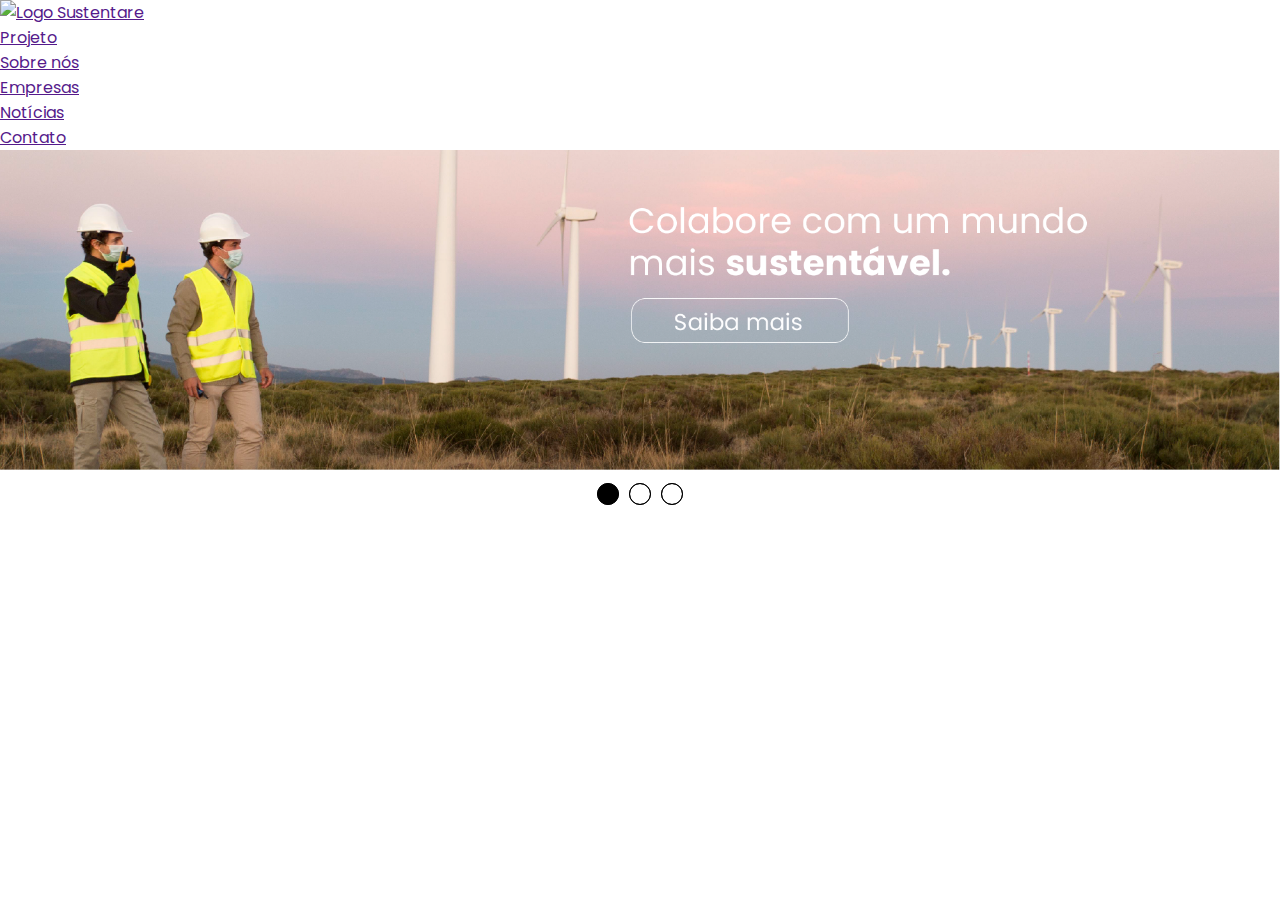
==== index.html @ aa6448de "Implementação de imagens desktop e mobile para banner slider" ====
<!DOCTYPE html>
<html lang="pt-br">

<head>
    <meta charset="UTF-8">
    <meta name="viewport" content="width=device-width, initial-scale=1.0">
    <title>Sustentare</title>
    <link rel="shortcut icon" href="imgs/fav-icon.svg" type="image/x-icon">

    <!-- CHAMADA CSS -->
    <link rel="stylesheet" href="css/style.css">
    <link rel="stylesheet" href="css/base.css">
    <link rel="stylesheet" href="css/slide.css">
    <!-- CHAMADA CSS -->

    <!-- CHAMADA GOOGLE FONTS -->
    <link rel="preconnect" href="https://fonts.googleapis.com">
    <link rel="preconnect" href="https://fonts.gstatic.com" crossorigin>
    <link
        href="https://fonts.googleapis.com/css2?family=Poppins:ital,wght@0,100;0,200;0,300;0,400;0,500;0,600;0,700;0,800;0,900;1,100;1,200;1,300;1,400;1,500;1,600;1,700;1,800;1,900&display=swap"
        rel="stylesheet">
    <!-- CHAMADA GOOGLE FONTS -->

    <!-- CDN FONTAWESOME -->
    <link rel="stylesheet" href="https://cdnjs.cloudflare.com/ajax/libs/font-awesome/6.6.0/css/all.min.css"
        integrity="sha512-Kc323vGBEqzTmouAECnVceyQqyqdsSiqLQISBL29aUW4U/M7pSPA/gEUZQqv1cwx4OnYxTxve5UMg5GT6L4JJg=="
        crossorigin="anonymous" referrerpolicy="no-referrer" />
    <!-- CDN FONTAWESOME -->
</head>

<body>
    <header>
        <a href=""><img src="imgs/logo-preto.webp" alt="Logo Sustentare"></a>
        <nav>
            <ul>
                <li><a href="">Projeto</a></li>
                <li><a href="">Sobre nós</a></li>
                <li><a href="">Empresas</a></li>
                <li><a href="">Notícias</a></li>
                <li><a href="">Contato</a></li>
            </ul>
        </nav>
    </header>
    <section class="slider">
        <div class="slider-content">
            <input type="radio" name="btn-radio" id="radio1">
            <input type="radio" name="btn-radio" id="radio2">
            <input type="radio" name="btn-radio" id="radio3">

            <div class="slide-box primeiro">
                <img class="img-desktop" src="imgs/slider1-.webp" alt="">
                <img class="img-mobile" src="imgs/slider1-mobile.webp" alt="">
            </div>

            <div class="slide-box">
                <img class="img-desktop" src="imgs/slider2.webp" alt="">
                <img class="img-mobile" src="imgs/slider2-mobile.webp" alt="">
            </div>

            <div class="slide-box">
                <img class="img-desktop" src="imgs/slider1-.webp" alt="">
                <img class="img-mobile" src="imgs/22_banner637358504579702578 (1).png" alt="">
            </div>

            <div class="nav-auto">
                <div class="auto-btn1"></div>
                <div class="auto-btn2"></div>
                <div class="auto-btn3"></div>
            </div>

            <div class="nav-manual">
                <label for="radio1" class="manual-btn"></label>
                <label for="radio2" class="manual-btn"></label>
                <label for="radio3" class="manual-btn"></label>
            </div>

        </div>
    </section>
    <script src="js/slide.js"></script>
</body>

</html>
---- css/base.css ----
/* RESET CSS */
* {
  margin: 0;
  padding: 0;
  box-sizing: border-box;
  font-family: "Poppins", serif;
}
/* RESET CSS */

html {
  font-size: 62.5%;
}

body {
  font-size: 1.6rem;
}
---- css/slide.css ----
.slider {
  width: 100%;
  height: auto;
  overflow: hidden;
}

.slider-content {
  width: 400%;
  height: auto;
  display: flex;

  & input {
    display: none;
  }
}

.img-mobile {
  display: none;
}

.slide-box {
  width: 25%;
  height: auto;
  position: relative;
  text-align: center;
  transition: 1.5s;

  & img {
    width: 100%;
  }
}

.nav-manual,
.nav-auto {
  position: absolute;
  width: 100%;
  margin-top: 26%;
  display: flex;
  justify-content: center;
  gap: 1rem;
}

.nav-manual .manual-btn,
.nav-auto div {
  border: 1px solid black;
  padding: 10px;
  border-radius: 50%;
  cursor: pointer;
  transition: 0.5s;
}

.nav-manual .manual-btn:hover {
  background-color: black;
}

#radio1:checked ~ .nav-auto .auto-btn1,
#radio2:checked ~ .nav-auto .auto-btn2,
#radio3:checked ~ .nav-auto .auto-btn3  {
  background-color: black !important;
}

#radio1:checked ~ .primeiro {
  margin-left: 0%;
}
#radio2:checked ~ .primeiro {
  margin-left: -25%;
}
#radio3:checked ~ .primeiro {
  margin-left: -50%;
}

@media screen and (max-width: 900px){
    .img-desktop{
        display: none;
    }

    .img-mobile{
        display: block;
    }

}
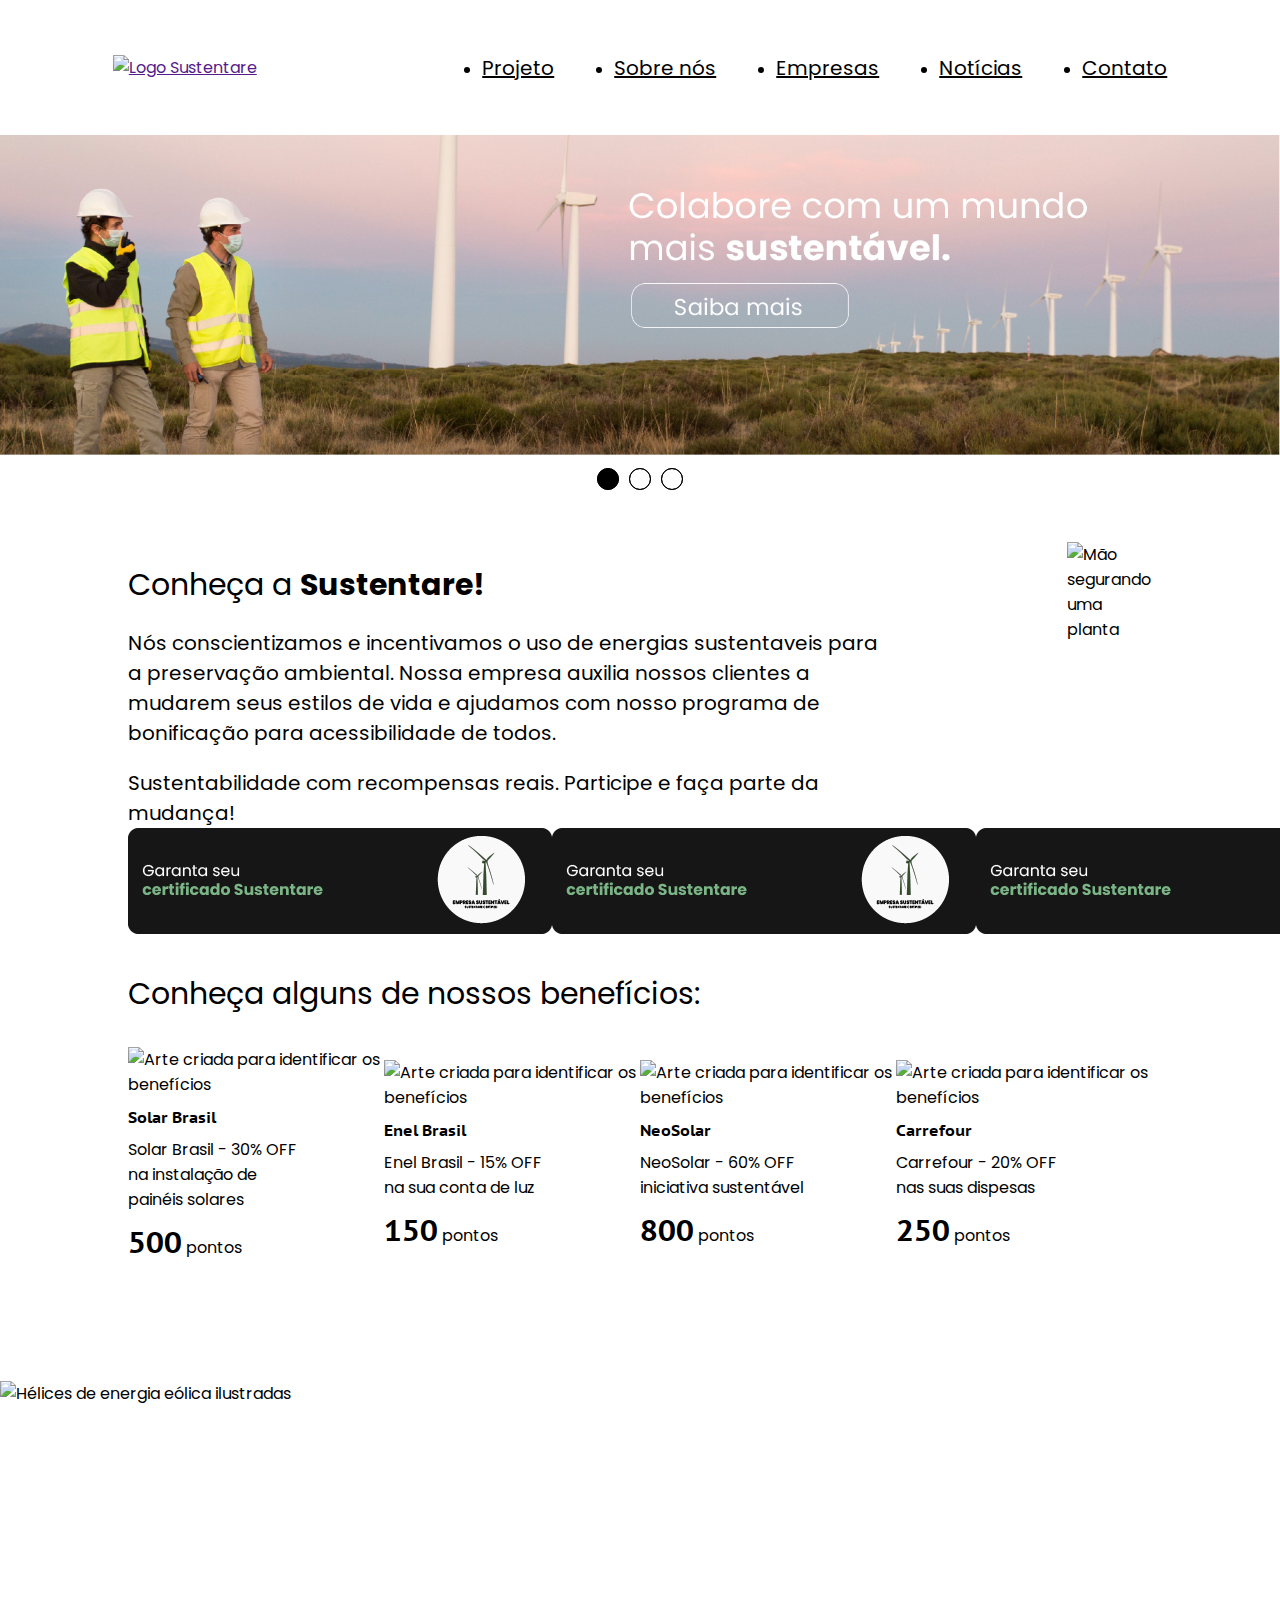
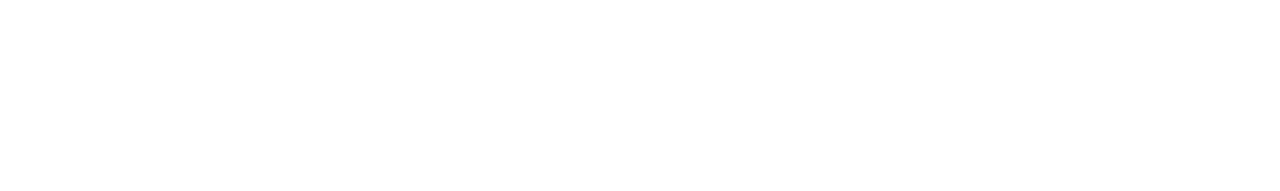
==== commit 8d4ace63: "Implementação mini banners site" ====
--- a/index.html
+++ b/index.html
@@ -11,6 +11,7 @@
     <link rel="stylesheet" href="css/style.css">
     <link rel="stylesheet" href="css/base.css">
     <link rel="stylesheet" href="css/slide.css">
+    <link rel="stylesheet" href="css/carrosel-marcas.css">
     <!-- CHAMADA CSS -->
 
     <!-- CHAMADA GOOGLE FONTS -->
@@ -18,6 +19,12 @@
     <link rel="preconnect" href="https://fonts.gstatic.com" crossorigin>
     <link
         href="https://fonts.googleapis.com/css2?family=Poppins:ital,wght@0,100;0,200;0,300;0,400;0,500;0,600;0,700;0,800;0,900;1,100;1,200;1,300;1,400;1,500;1,600;1,700;1,800;1,900&display=swap"
+        rel="stylesheet">
+
+    <link rel="preconnect" href="https://fonts.googleapis.com">
+    <link rel="preconnect" href="https://fonts.gstatic.com" crossorigin>
+    <link
+        href="https://fonts.googleapis.com/css2?family=Barlow:ital,wght@0,100;0,200;0,300;0,400;0,500;0,600;0,700;0,800;0,900;1,100;1,200;1,300;1,400;1,500;1,600;1,700;1,800;1,900&family=Montserrat+Alternates:ital,wght@0,100;0,200;0,300;0,400;0,500;0,600;0,700;0,800;0,900;1,100;1,200;1,300;1,400;1,500;1,600;1,700;1,800;1,900&family=PT+Sans+Caption:wght@400;700&family=Poppins:ital,wght@0,100;0,200;0,300;0,400;0,500;0,600;0,700;0,800;0,900;1,100;1,200;1,300;1,400;1,500;1,600;1,700;1,800;1,900&display=swap"
         rel="stylesheet">
     <!-- CHAMADA GOOGLE FONTS -->
 
@@ -48,18 +55,20 @@
             <input type="radio" name="btn-radio" id="radio3">
 
             <div class="slide-box primeiro">
-                <img class="img-desktop" src="imgs/slider1-.webp" alt="">
-                <img class="img-mobile" src="imgs/slider1-mobile.webp" alt="">
+                <img class="img-desktop" src="imgs/slider1-.webp" alt="Duas pessoas em um campo com energia eólica">
+                <img class="img-mobile" src="imgs/slider1-mobile.webp"
+                    alt="Duas pessoas em um campo com energia eólica-mobile">
             </div>
 
             <div class="slide-box">
-                <img class="img-desktop" src="imgs/slider2.webp" alt="">
-                <img class="img-mobile" src="imgs/slider2-mobile.webp" alt="">
+                <img class="img-desktop" src="imgs/slider2.webp" alt="Dois homens vendo um painel solar">
+                <img class="img-mobile" src="imgs/slider2-mobile.webp" alt="Dois homens vendo um painel solar-mobile">
             </div>
 
             <div class="slide-box">
-                <img class="img-desktop" src="imgs/slider1-.webp" alt="">
-                <img class="img-mobile" src="imgs/22_banner637358504579702578 (1).png" alt="">
+                <img class="img-desktop" src="imgs/slider3.webp" alt="Crianças aprendendo sobre Sustentabilidade">
+                <img class="img-mobile" src="imgs/slider3-mobile.webp"
+                    alt="Crianças aprendendo sobre Sustentabilidade-mobile">
             </div>
 
             <div class="nav-auto">
@@ -76,6 +85,64 @@
 
         </div>
     </section>
+    <section class="texto-home">
+        <div>
+            <p class="teste">Conheça a <span>Sustentare!</span></p>
+
+            <p> Nós conscientizamos e incentivamos o uso de energias sustentaveis para a preservação ambiental.
+                Nossa empresa auxilia nossos clientes a mudarem seus estilos de vida e ajudamos com nosso programa de
+                bonificação para acessibilidade de todos.</p>
+
+            <p>Sustentabilidade com recompensas reais. Participe e faça parte da mudança!</p>
+        </div>
+        <div class="foto-texto">
+            <img src="imgs/Environment-bro.svg" alt="Mão segurando uma planta">
+        </div>
+    </section>
+    <section class="posicao-mini-banners">
+        <div>
+            <img src="imgs/minibanner-1.webp" alt="">
+        </div>
+        <div>
+            <img src="imgs/minibanner-1.webp" alt="">
+        </div>
+        <div>
+            <img src="imgs/minibanner-1.webp" alt="">
+        </div>
+    </section>
+    <section>
+        <h2>Conheça alguns de nossos benefícios:</h2>
+        <div class="ajuste-cards">
+            <div class="cards">
+                <img src="imgs/card-beneficios2.webp" alt="Arte criada para identificar os benefícios">
+                <P class="bold">Solar Brasil</P>
+                <p class="tamanho-texto">Solar Brasil - 30% OFF na instalação de painéis solares</p>
+                <p><span class="bold tamanho-numero">500</span> pontos</p>
+            </div>
+            <div class="cards">
+                <img src="imgs/card-beneficios2.webp" alt="Arte criada para identificar os benefícios">
+                <P class="bold">Enel Brasil</P>
+                <p class="tamanho-texto">Enel Brasil - 15% OFF na sua conta de luz</p>
+                <p><span class="bold tamanho-numero">150</span> pontos</p>
+            </div>
+            <div class="cards">
+                <img src="imgs/card-beneficios2.webp" alt="Arte criada para identificar os benefícios">
+                <P class="bold">NeoSolar</P>
+                <p class="tamanho-texto">NeoSolar - 60% OFF iniciativa sustentável</p>
+                <p><span class="bold tamanho-numero">800</span> pontos</p>
+            </div>
+            <div class="cards">
+                <img src="imgs/card-beneficios2.webp" alt="Arte criada para identificar os benefícios">
+                <P class="bold">Carrefour</P>
+                <p class="tamanho-texto">Carrefour - 20% OFF nas suas dispesas</p>
+                <p><span class="bold tamanho-numero">250</span> pontos</p>
+            </div>
+        </div>
+    </section>
+
+    <footer>
+        <img src="imgs/rodape_1.webp" alt="Hélices de energia eólica ilustradas">
+    </footer>
     <script src="js/slide.js"></script>
 </body>
 
--- a/css/style.css
+++ b/css/style.css
@@ -0,0 +1,123 @@
+header {
+  width: 100%;
+  height: 15vh;
+  display: flex;
+  flex-wrap: wrap;
+  align-items: center;
+  justify-content: space-around;
+
+  & img {
+    width: 20rem;
+    cursor: pointer;
+  }
+}
+
+nav {
+  & ul {
+    display: flex;
+    flex-wrap: wrap;
+    gap: 6rem;
+  }
+
+  & a {
+    color: var(--preto);
+    font-size: 2rem;
+  }
+
+  & a:hover {
+    border-bottom: 1px solid var(--verde-escuro);
+  }
+}
+
+.texto-home {
+  margin-top: 8rem;
+  display: flex;
+
+  & p {
+    font-size: 2rem;
+    margin-top: 2rem;
+    width: 80%;
+  }
+}
+
+section {
+  width: 80%;
+  margin: auto;
+}
+
+.teste {
+  font-size: 3rem !important;
+
+  & span {
+    color: var(--verde-escuro);
+    font-weight: bold;
+  }
+}
+
+.foto-texto {
+  & img {
+    width: 35rem;
+  }
+}
+
+.posicao-mini-banners {
+  display: flex;
+  justify-content: space-around;
+  margin-bottom: 3rem;
+}
+
+.ajuste-cards {
+  display: flex;
+  justify-content: space-between;
+}
+
+.bold {
+  font-weight: bold;
+  font-family: "PT Sans Caption", sans-serif;
+}
+
+.tamanho-numero {
+  font-size: 3rem;
+}
+
+.tamanho-texto {
+  width: 70%;
+}
+
+.cards {
+  display: flex;
+  flex-wrap: wrap;
+  flex-direction: column;
+  gap: 1rem;
+  width: 100%;
+  align-content: center;
+  justify-content: center;
+
+  & img {
+    transition: 0.5s;
+    cursor: pointer;
+  }
+
+  & img:hover {
+    scale: 1.1;
+  }
+}
+
+h2 {
+  font-size: 3rem;
+  margin-bottom: 3rem;
+  font-weight: 400;
+}
+
+footer {
+  margin-top: 35rem;
+  background-color: var(--verde-escuro);
+  width: 100%;
+  height: 20vh;
+
+  & img {
+    width: 100%;
+    position: absolute;
+    top: 153.4%;
+  }
+}
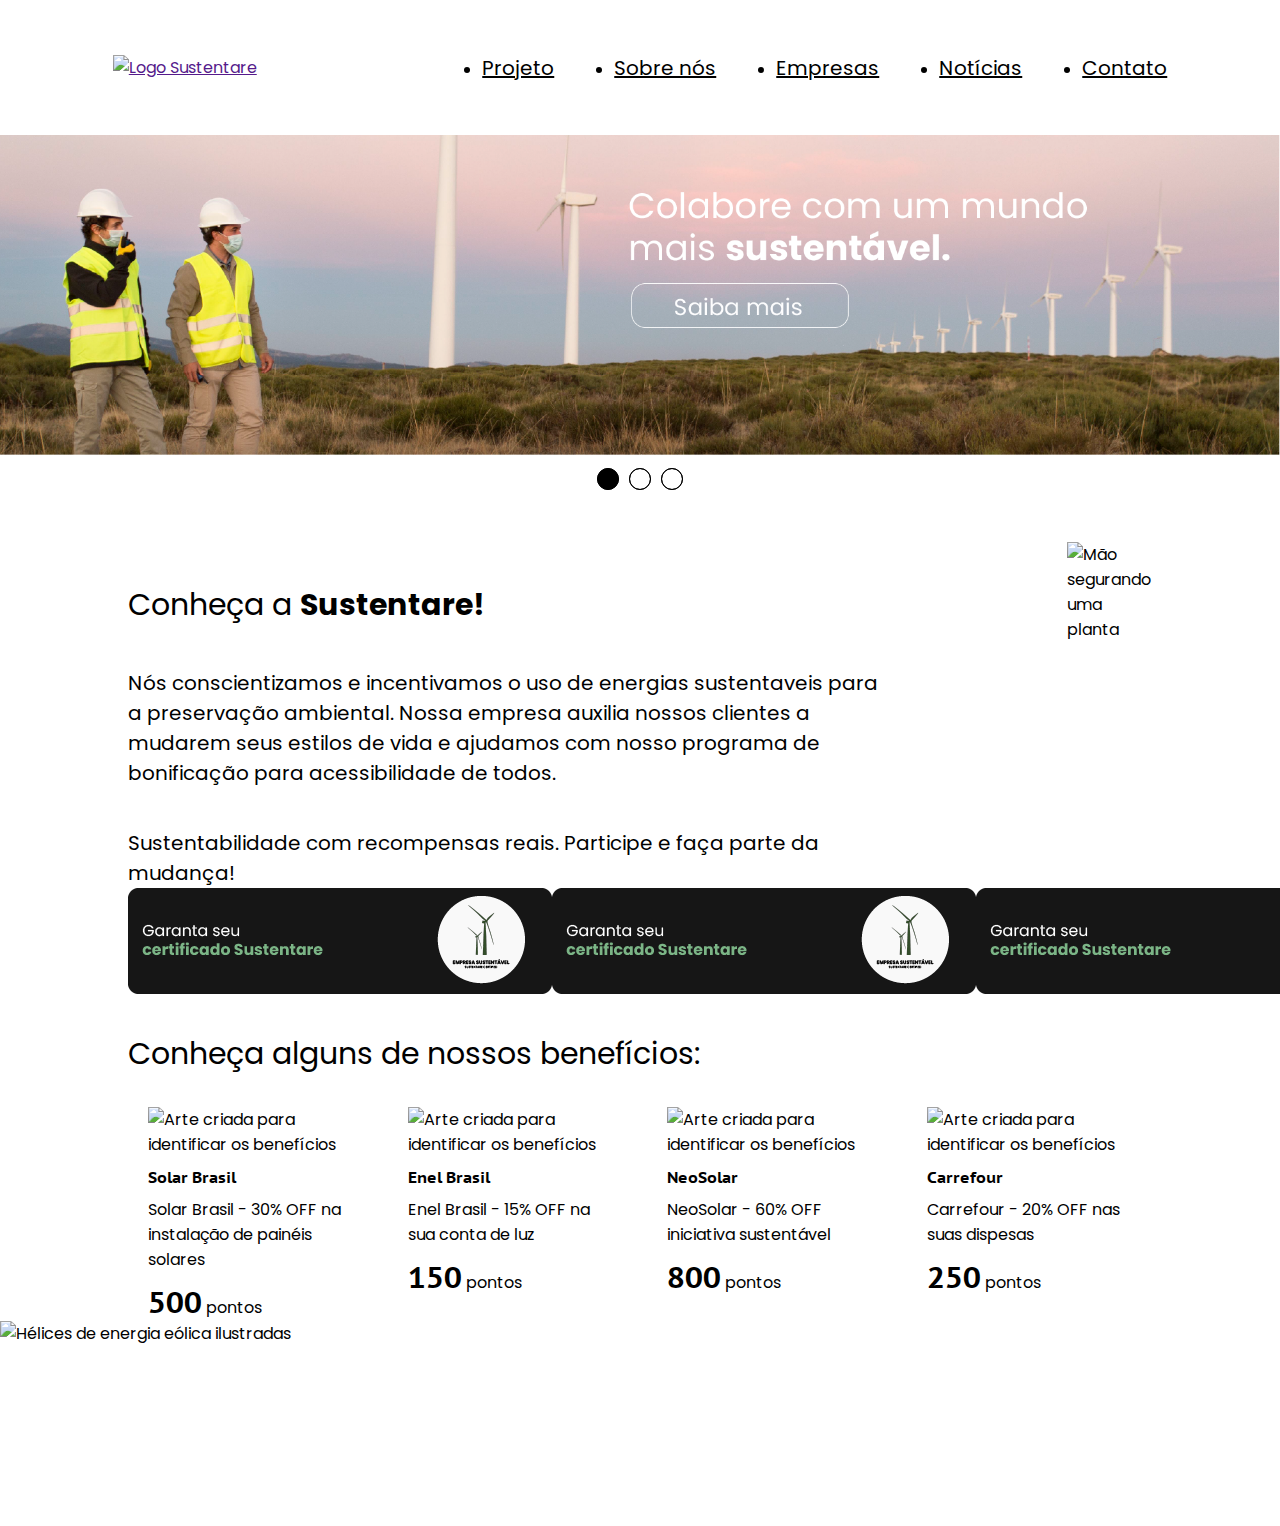
==== commit 5d861c81: "Ajuste no layout" ====
--- a/index.html
+++ b/index.html
@@ -115,33 +115,43 @@
         <div class="ajuste-cards">
             <div class="cards">
                 <img src="imgs/card-beneficios2.webp" alt="Arte criada para identificar os benefícios">
-                <P class="bold">Solar Brasil</P>
-                <p class="tamanho-texto">Solar Brasil - 30% OFF na instalação de painéis solares</p>
-                <p><span class="bold tamanho-numero">500</span> pontos</p>
+                <div class="espaco-card">
+                    <P class="bold">Solar Brasil</P>
+                    <p class="tamanho-texto">Solar Brasil - 30% OFF na instalação de painéis solares</p>
+                    <p><span class="bold tamanho-numero">500</span> pontos</p>
+                </div>
             </div>
             <div class="cards">
                 <img src="imgs/card-beneficios2.webp" alt="Arte criada para identificar os benefícios">
-                <P class="bold">Enel Brasil</P>
-                <p class="tamanho-texto">Enel Brasil - 15% OFF na sua conta de luz</p>
-                <p><span class="bold tamanho-numero">150</span> pontos</p>
+                <div class="espaco-card">
+                    <P class="bold">Enel Brasil</P>
+                    <p class="tamanho-texto">Enel Brasil - 15% OFF na sua conta de luz</p>
+                    <p><span class="bold tamanho-numero">150</span> pontos</p>
+                </div>
             </div>
             <div class="cards">
                 <img src="imgs/card-beneficios2.webp" alt="Arte criada para identificar os benefícios">
-                <P class="bold">NeoSolar</P>
-                <p class="tamanho-texto">NeoSolar - 60% OFF iniciativa sustentável</p>
-                <p><span class="bold tamanho-numero">800</span> pontos</p>
+                <div class="espaco-card">
+                    <P class="bold">NeoSolar</P>
+                    <p class="tamanho-texto">NeoSolar - 60% OFF iniciativa sustentável</p>
+                    <p><span class="bold tamanho-numero">800</span> pontos</p>
+                </div>
             </div>
             <div class="cards">
                 <img src="imgs/card-beneficios2.webp" alt="Arte criada para identificar os benefícios">
-                <P class="bold">Carrefour</P>
-                <p class="tamanho-texto">Carrefour - 20% OFF nas suas dispesas</p>
-                <p><span class="bold tamanho-numero">250</span> pontos</p>
+                <div class="espaco-card">
+                    <P class="bold">Carrefour</P>
+                    <p class="tamanho-texto">Carrefour - 20% OFF nas suas dispesas</p>
+                    <p><span class="bold tamanho-numero">250</span> pontos</p>
+                </div>
             </div>
         </div>
     </section>
+    <div class="img-footer">
+        <img src="imgs/rodape_1.webp" alt="Hélices de energia eólica ilustradas">
+    </div>
+    <footer>
 
-    <footer>
-        <img src="imgs/rodape_1.webp" alt="Hélices de energia eólica ilustradas">
     </footer>
     <script src="js/slide.js"></script>
 </body>
--- a/css/style.css
+++ b/css/style.css
@@ -35,7 +35,7 @@
 
   & p {
     font-size: 2rem;
-    margin-top: 2rem;
+    margin-top: 4rem;
     width: 80%;
   }
 }
@@ -56,13 +56,13 @@
 
 .foto-texto {
   & img {
-    width: 35rem;
+    width: 40rem;
   }
 }
 
 .posicao-mini-banners {
   display: flex;
-  justify-content: space-around;
+  justify-content: space-between;
   margin-bottom: 3rem;
 }
 
@@ -76,12 +76,14 @@
   font-family: "PT Sans Caption", sans-serif;
 }
 
+.espaco-card {
+  display: flex;
+  flex-direction: column;
+  gap: 1rem;
+}
+
 .tamanho-numero {
   font-size: 3rem;
-}
-
-.tamanho-texto {
-  width: 70%;
 }
 
 .cards {
@@ -89,9 +91,10 @@
   flex-wrap: wrap;
   flex-direction: column;
   gap: 1rem;
-  width: 100%;
-  align-content: center;
-  justify-content: center;
+  width: 20%;
+  align-items: center;
+  margin-left: 2rem;
+  margin-right: 2rem;
 
   & img {
     transition: 0.5s;
@@ -110,14 +113,18 @@
 }
 
 footer {
-  margin-top: 35rem;
   background-color: var(--verde-escuro);
   width: 100%;
   height: 20vh;
+}
+
+.img-footer {
+  position: relative;
 
   & img {
+    display: block;
     width: 100%;
-    position: absolute;
-    top: 153.4%;
   }
 }
+
+
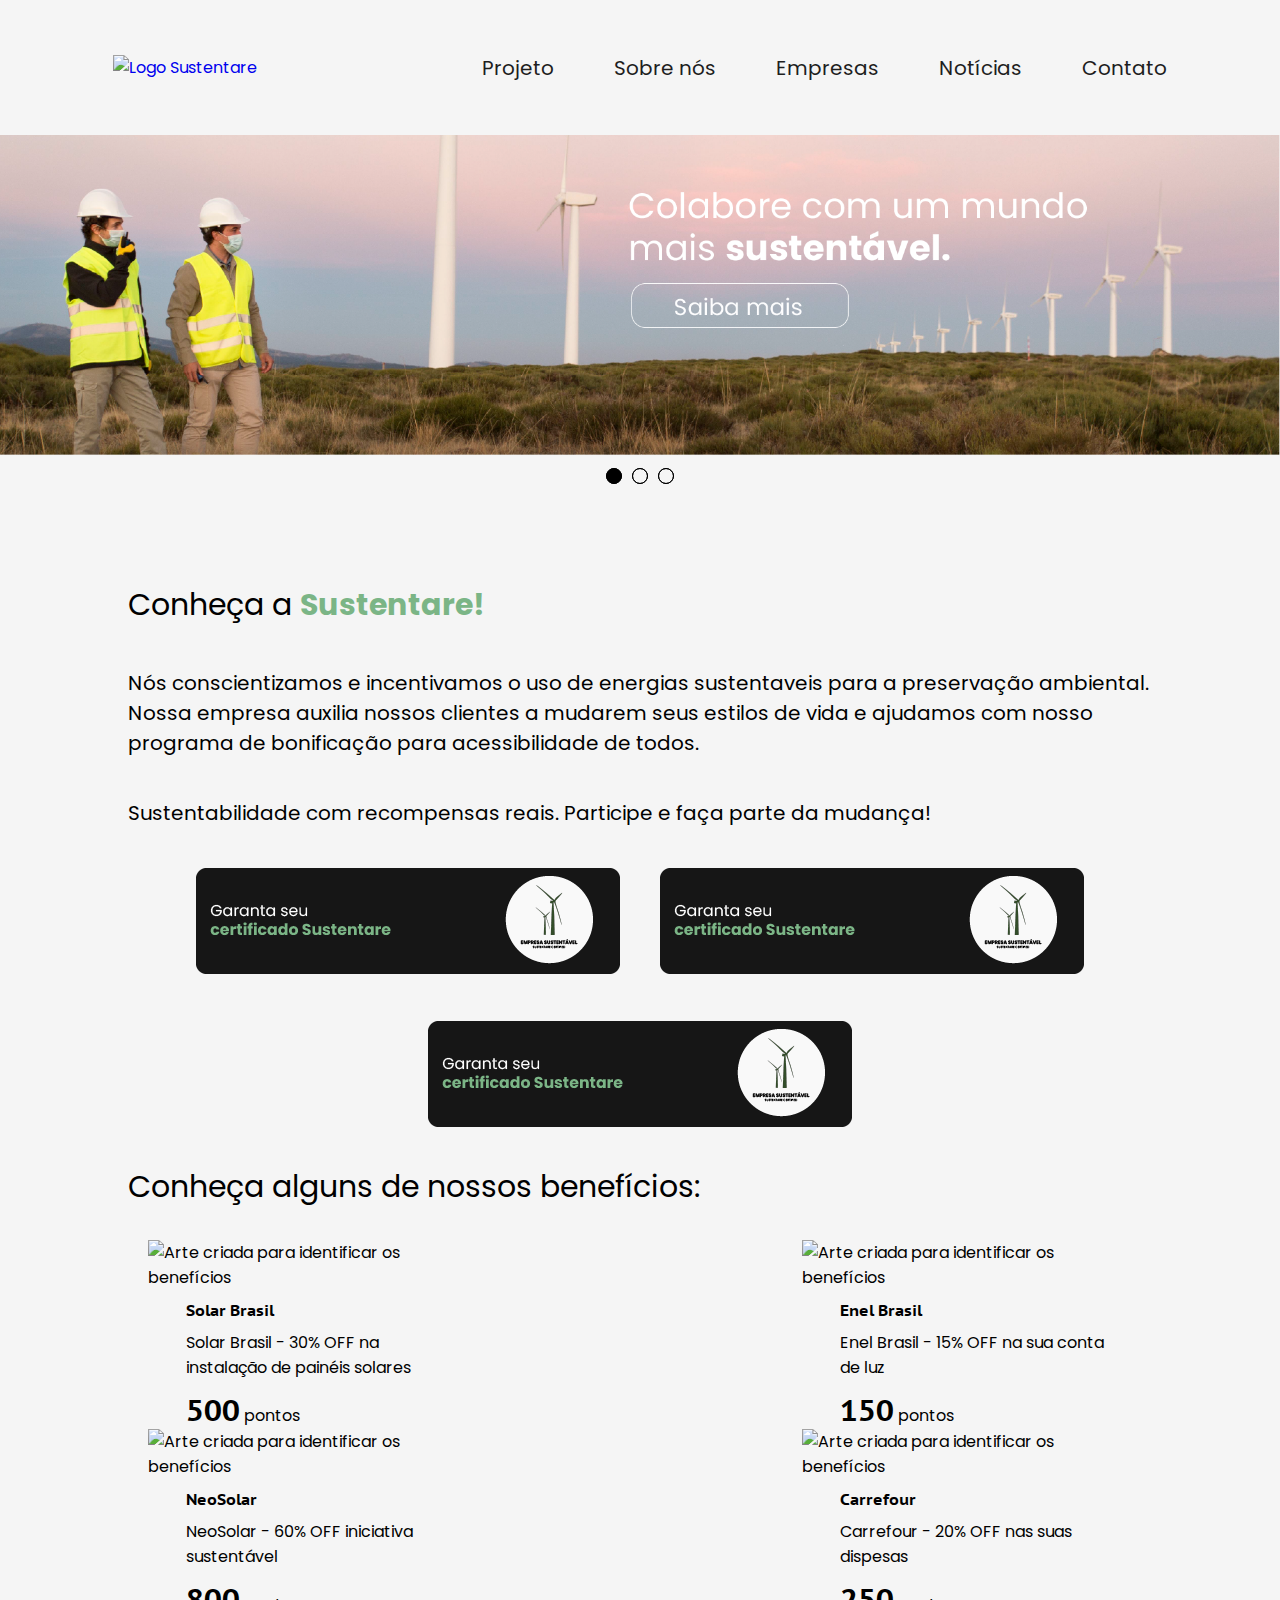
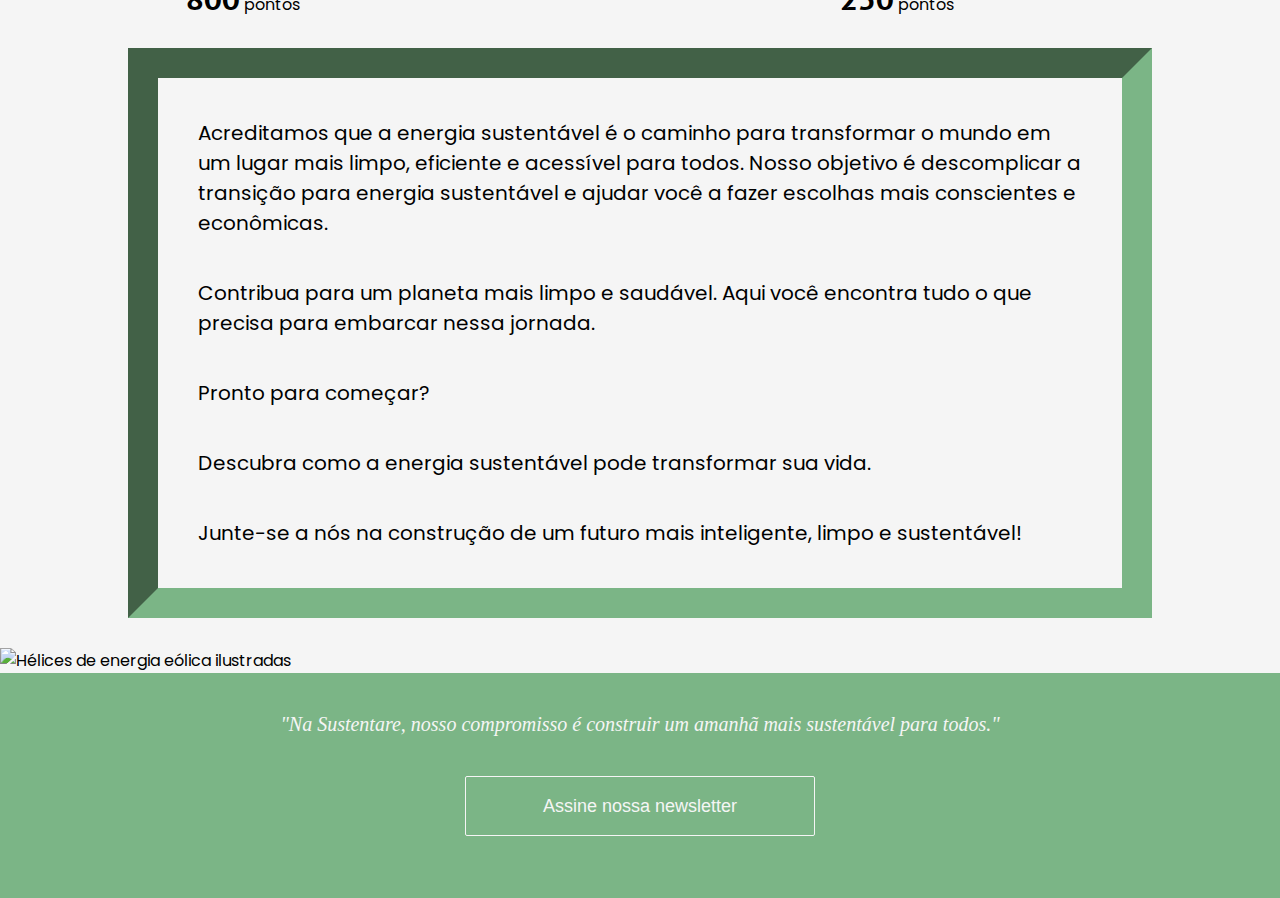
==== commit 71f4f821: "Criacão da página projeto com resposivo feito e criação da página contato" ====
--- a/index.html
+++ b/index.html
@@ -12,6 +12,8 @@
     <link rel="stylesheet" href="css/base.css">
     <link rel="stylesheet" href="css/slide.css">
     <link rel="stylesheet" href="css/carrosel-marcas.css">
+    <link rel="stylesheet" href="css/footer.css">
+    <link rel="stylesheet" href="css/header.css">
     <!-- CHAMADA CSS -->
 
     <!-- CHAMADA GOOGLE FONTS -->
@@ -37,14 +39,14 @@
 
 <body>
     <header>
-        <a href=""><img src="imgs/logo-preto.webp" alt="Logo Sustentare"></a>
+        <a href="index.html"><img src="imgs/logo-preto.webp" alt="Logo Sustentare"></a>
         <nav>
             <ul>
-                <li><a href="">Projeto</a></li>
+                <li><a href="projeto.html">Projeto</a></li>
                 <li><a href="">Sobre nós</a></li>
                 <li><a href="">Empresas</a></li>
                 <li><a href="">Notícias</a></li>
-                <li><a href="">Contato</a></li>
+                <li><a href="contato.html">Contato</a></li>
             </ul>
         </nav>
     </header>
@@ -147,11 +149,51 @@
             </div>
         </div>
     </section>
+    <section>
+        <div class="text-final">
+            <p>Acreditamos que a energia sustentável é o caminho para transformar o mundo em um lugar mais limpo,
+                eficiente e acessível para todos. Nosso objetivo é descomplicar a transição para energia sustentável e
+                ajudar você a fazer escolhas mais conscientes e econômicas.</p>
+
+
+            <p>Contribua para um planeta mais limpo e saudável.
+                Aqui você encontra tudo o que precisa para embarcar nessa jornada.</p>
+
+            <P>Pronto para começar?</P>
+
+            <p>Descubra como a energia sustentável pode transformar sua vida.</p>
+
+            <P>Junte-se a nós na construção de um futuro mais inteligente, limpo e sustentável!</P>
+        </div>
+    </section>
     <div class="img-footer">
         <img src="imgs/rodape_1.webp" alt="Hélices de energia eólica ilustradas">
     </div>
+
     <footer>
-
+        <p class="frase-footer">"Na Sustentare, nosso compromisso é construir um amanhã mais sustentável para todos."
+        </p>
+        <div>
+            <div class="icons">
+                <i class="fa-brands fa-instagram"></i>
+                <i class="fa-brands fa-facebook"></i>
+                <i class="fa-brands fa-linkedin"></i>
+                <i class="fa-brands fa-youtube"></i>
+                <i class="fa-brands fa-tiktok"></i>
+            </div>
+        </div>
+        <div class="ajuste-footer">
+            <div class="texto-footer">
+                <p>© 2024 Sustentare |</p>
+                <p> Termos de uso |</p>
+                <p>Privacidade |</p>
+                <p>Contato |</p>
+                <p>Quem somos</p>
+            </div>
+            <div class="newsletter">
+                <button>Assine nossa newsletter</button>
+            </div>
+        </div>
     </footer>
     <script src="js/slide.js"></script>
 </body>
--- a/css/style.css
+++ b/css/style.css
@@ -1,34 +1,3 @@
-header {
-  width: 100%;
-  height: 15vh;
-  display: flex;
-  flex-wrap: wrap;
-  align-items: center;
-  justify-content: space-around;
-
-  & img {
-    width: 20rem;
-    cursor: pointer;
-  }
-}
-
-nav {
-  & ul {
-    display: flex;
-    flex-wrap: wrap;
-    gap: 6rem;
-  }
-
-  & a {
-    color: var(--preto);
-    font-size: 2rem;
-  }
-
-  & a:hover {
-    border-bottom: 1px solid var(--verde-escuro);
-  }
-}
-
 .texto-home {
   margin-top: 8rem;
   display: flex;
@@ -62,13 +31,19 @@
 
 .posicao-mini-banners {
   display: flex;
+  flex-wrap: wrap;
   justify-content: space-between;
   margin-bottom: 3rem;
+
+  & img {
+    width: 100%;
+  }
 }
 
 .ajuste-cards {
   display: flex;
   justify-content: space-between;
+  flex-wrap: wrap;
 }
 
 .bold {
@@ -80,6 +55,8 @@
   display: flex;
   flex-direction: column;
   gap: 1rem;
+  margin-left: 1rem;
+  width: 80%;
 }
 
 .tamanho-numero {
@@ -95,6 +72,7 @@
   align-items: center;
   margin-left: 2rem;
   margin-right: 2rem;
+  min-width: 330px;
 
   & img {
     transition: 0.5s;
@@ -112,19 +90,78 @@
   font-weight: 400;
 }
 
-footer {
-  background-color: var(--verde-escuro);
+.text-final {
+  padding: 4rem;
+  margin-top: 3rem;
+  margin-bottom: 3rem;
   width: 100%;
-  height: 20vh;
+  height: auto;
+  border: 30px solid var(--verde-escuro);
+  border-image: url("../imgs/bordas-folhas.jpg") 150 round;
+  border-style: inset;
+  display: flex;
+  flex-direction: column;
+  gap: 4rem;
+  font-size: 2rem;
 }
 
-.img-footer {
-  position: relative;
-
-  & img {
-    display: block;
-    width: 100%;
+@media screen and (max-width: 1700px) {
+  .posicao-mini-banners {
+    gap: 4rem;
+    justify-content: center;
   }
 }
 
+@media screen and (max-width: 1600px) {
+  .texto-home {
+    & p {
+      width: 100%;
+    }
+  }
+}
 
+@media screen and (max-width: 1400px) {
+  .texto-home {
+    margin-bottom: 4rem;
+  }
+
+  .foto-texto {
+    & img {
+      display: none;
+    }
+  }
+}
+
+@media screen and (max-width: 930px) {
+  .ajuste-cards {
+    justify-content: center;
+  }
+
+  .texto-home {
+    text-align: center;
+    width: 90%;
+  }
+}
+
+@media screen and (max-width: 500px) {
+  .text-final {
+    font-size: 1.8rem;
+    padding: 1rem;
+  }
+
+  .texto-home {
+    & p {
+      font-size: 1.8rem;
+      text-align: left;
+      padding: 0 2rem 0 2rem;
+    }
+  }
+
+  .teste {
+    font-size: 2.5rem !important;
+  }
+
+  h2 {
+    font-size: 2.5rem;
+  }
+}
--- a/css/base.css
+++ b/css/base.css
@@ -3,14 +3,38 @@
   margin: 0;
   padding: 0;
   box-sizing: border-box;
-  font-family: "Poppins", serif;
+  text-decoration: none;
 }
 /* RESET CSS */
+
+:root{
+  --azul-escuro: #084f6f;
+  --azul-medio: #0462ab;
+  --azul-claro: #088fd3;
+  --branco: #f5f5f5;
+  --preto: #1e1e1e;
+  --verde-escuro: #7bb586;
+  --azul-piscina: #67cdf4;
+  --azul-escuro-piscina: #49beee;
+  --verde-claro:#abd8b4;
+  --azul-agua: #39819c;
+  --cinza: #88888866;
+  --fonte-site: "Poppins", serif;
+}
 
 html {
   font-size: 62.5%;
 }
 
 body {
+  font-family: var(--fonte-site);
   font-size: 1.6rem;
+  background-color: var(--branco);
+  ::selection{
+    background-color: var(--verde-claro);
+    color: #f5f5f5;
+  }
+  
 }
+
+
--- a/css/slide.css
+++ b/css/slide.css
@@ -43,7 +43,7 @@
 .nav-manual .manual-btn,
 .nav-auto div {
   border: 1px solid black;
-  padding: 10px;
+  padding: 7px;
   border-radius: 50%;
   cursor: pointer;
   transition: 0.5s;
@@ -55,7 +55,7 @@
 
 #radio1:checked ~ .nav-auto .auto-btn1,
 #radio2:checked ~ .nav-auto .auto-btn2,
-#radio3:checked ~ .nav-auto .auto-btn3  {
+#radio3:checked ~ .nav-auto .auto-btn3 {
   background-color: black !important;
 }
 
@@ -69,13 +69,17 @@
   margin-left: -50%;
 }
 
-@media screen and (max-width: 900px){
-    .img-desktop{
-        display: none;
-    }
+@media screen and (max-width: 900px) {
+  .img-desktop {
+    display: none;
+  }
 
-    .img-mobile{
-        display: block;
-    }
+  .img-mobile {
+    display: block;
+  }
 
+  .nav-manual,
+  .nav-auto {
+    margin-top: 55%;
+  }
 }
--- a/css/footer.css
+++ b/css/footer.css
@@ -0,0 +1,108 @@
+footer {
+  background-color: var(--verde-escuro);
+  width: 100%;
+  height: 25vh;
+}
+
+.img-footer {
+  position: relative;
+
+  & img {
+    display: block;
+    width: 100%;
+  }
+}
+
+.frase-footer {
+  font-size: 2rem;
+  text-align: center;
+  font-family: serif;
+  font-style: italic;
+  padding-top: 4rem;
+  color: var(--branco);
+}
+
+/* .texto-redes{
+    margin-left: 2rem;
+    text-align: end;
+    
+} */
+
+.icons {
+  display: flex;
+  gap: 2rem;
+  margin-top: 2rem;
+  justify-content: center;
+
+  & i {
+    text-align: end !important;
+    font-size: 2.5rem;
+    cursor: pointer;
+    transition: 0.5s;
+    color: var(--branco);
+  }
+
+  & i:hover {
+    color: var(--verde-claro);
+  }
+}
+
+.newsletter {
+  & p {
+    font-size: 1.6rem;
+  }
+
+  & button {
+    width: 35rem;
+    height: 6rem;
+    border: 1px solid var(--branco);
+    cursor: pointer;
+    color: var(--branco);
+    font-size: 1.8rem;
+    border-radius: 2px;
+    background-color: transparent;
+    margin-right: 3rem;
+    transition: 0.5s;
+  }
+
+  & button:hover {
+    border: 1px dashed var(--verde-claro);
+    color: var(--verde-claro);
+  }
+}
+
+.texto-footer {
+  display: flex;
+  gap: 1rem;
+  cursor: pointer;
+  color: var(--branco);
+  margin-left: 3rem;
+}
+
+.ajuste-footer {
+  display: flex;
+  /* flex-direction: column; */
+  justify-content: space-between;
+  margin-top: 2rem;
+  gap: 2rem;
+}
+
+@media screen and (max-width: 1400px) {
+  .texto-footer {
+    display: none;
+  }
+
+  .newsletter {
+    margin: auto;
+
+    & button {
+      margin-right: 0;
+    }
+  }
+}
+
+@media screen and (max-width: 500px) {
+  .frase-footer {
+    font-size: 1.8rem !important;
+  }
+}
--- a/css/header.css
+++ b/css/header.css
@@ -0,0 +1,31 @@
+header {
+    width: 100%;
+    height: 15vh;
+    display: flex;
+    flex-wrap: wrap;
+    align-items: center;
+    justify-content: space-around;
+  
+    & img {
+      width: 20rem;
+      cursor: pointer;
+    }
+  }
+  
+  nav {
+    & ul {
+      display: flex;
+      flex-wrap: wrap;
+      gap: 6rem;
+      list-style: none;
+    }
+  
+    & a {
+      color: var(--preto);
+      font-size: 2rem;
+    }
+  
+    & a:hover {
+      border-bottom: 1px solid var(--verde-escuro);
+    }
+  }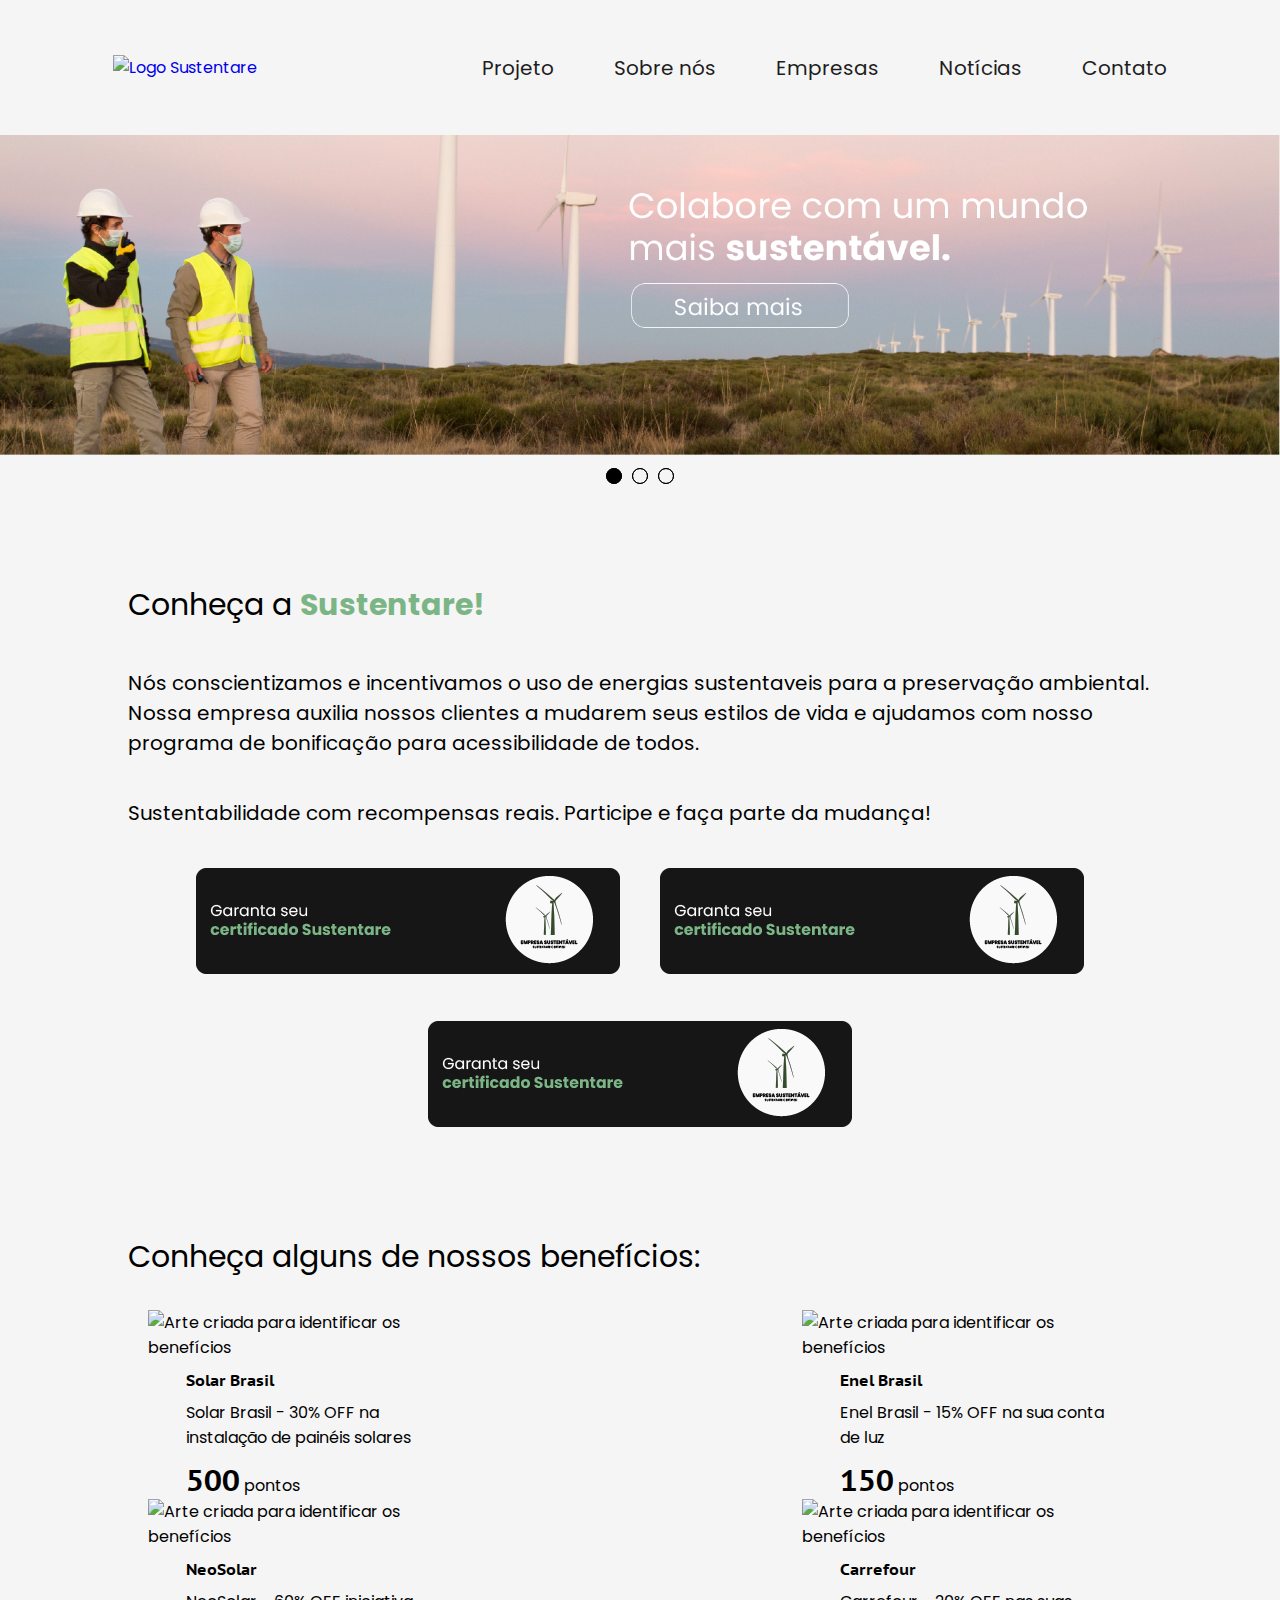
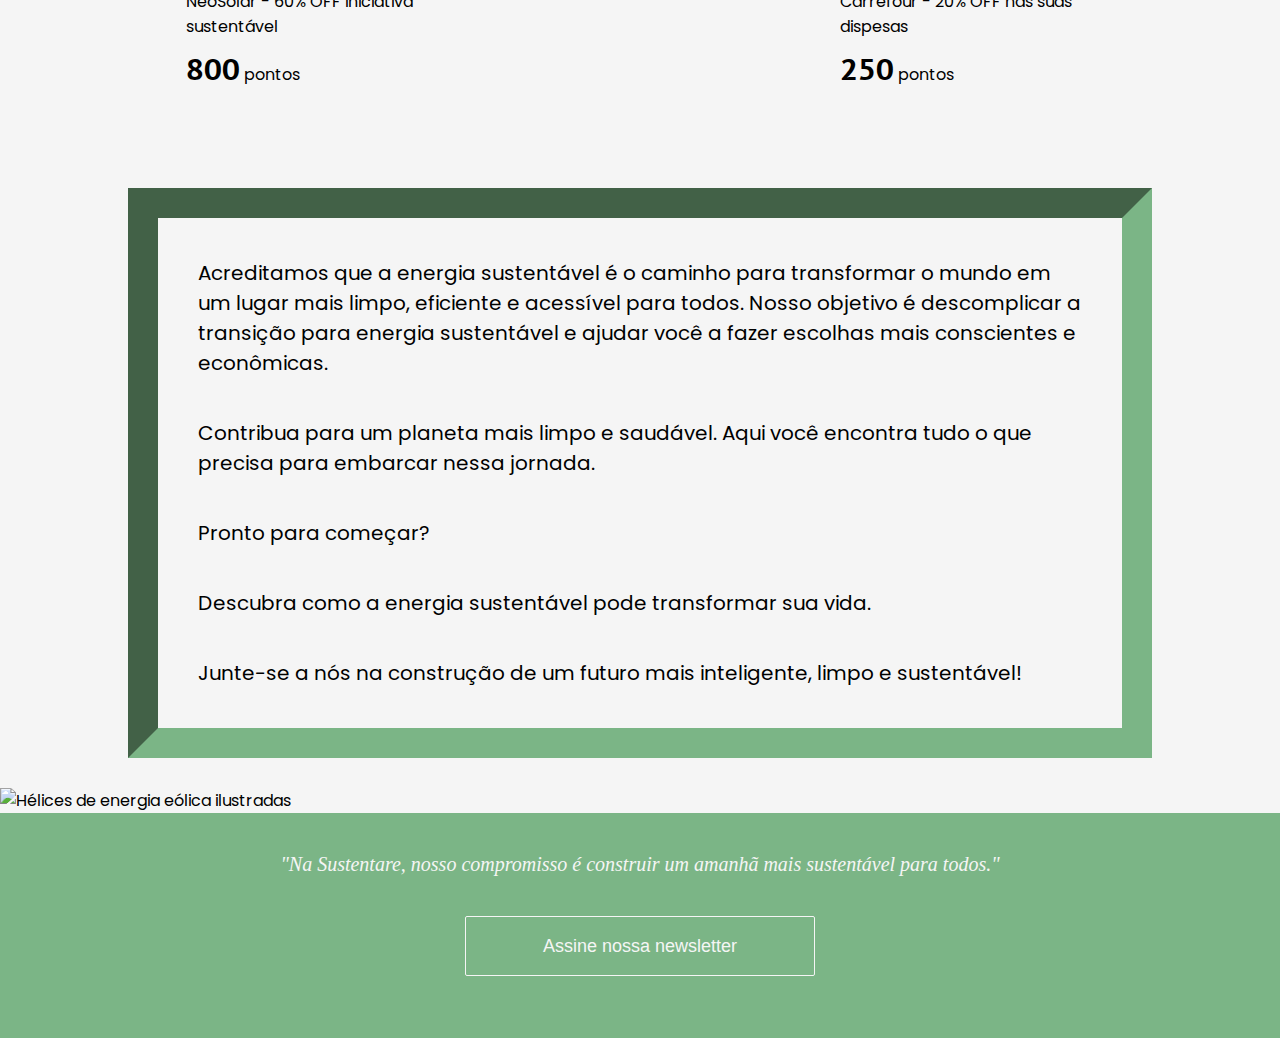
==== commit a2d7c974: "Criação página sobre nos]" ====
--- a/index.html
+++ b/index.html
@@ -43,8 +43,8 @@
         <nav>
             <ul>
                 <li><a href="projeto.html">Projeto</a></li>
-                <li><a href="">Sobre nós</a></li>
-                <li><a href="">Empresas</a></li>
+                <li><a href="sobre-nos.html">Sobre nós</a></li>
+                <li><a href="empresa.html">Empresas</a></li>
                 <li><a href="">Notícias</a></li>
                 <li><a href="contato.html">Contato</a></li>
             </ul>
--- a/css/style.css
+++ b/css/style.css
@@ -33,7 +33,6 @@
   display: flex;
   flex-wrap: wrap;
   justify-content: space-between;
-  margin-bottom: 3rem;
 
   & img {
     width: 100%;
@@ -87,12 +86,13 @@
 h2 {
   font-size: 3rem;
   margin-bottom: 3rem;
+  margin-top: 10rem;
   font-weight: 400;
 }
 
 .text-final {
   padding: 4rem;
-  margin-top: 3rem;
+  margin-top: 10rem;
   margin-bottom: 3rem;
   width: 100%;
   height: auto;
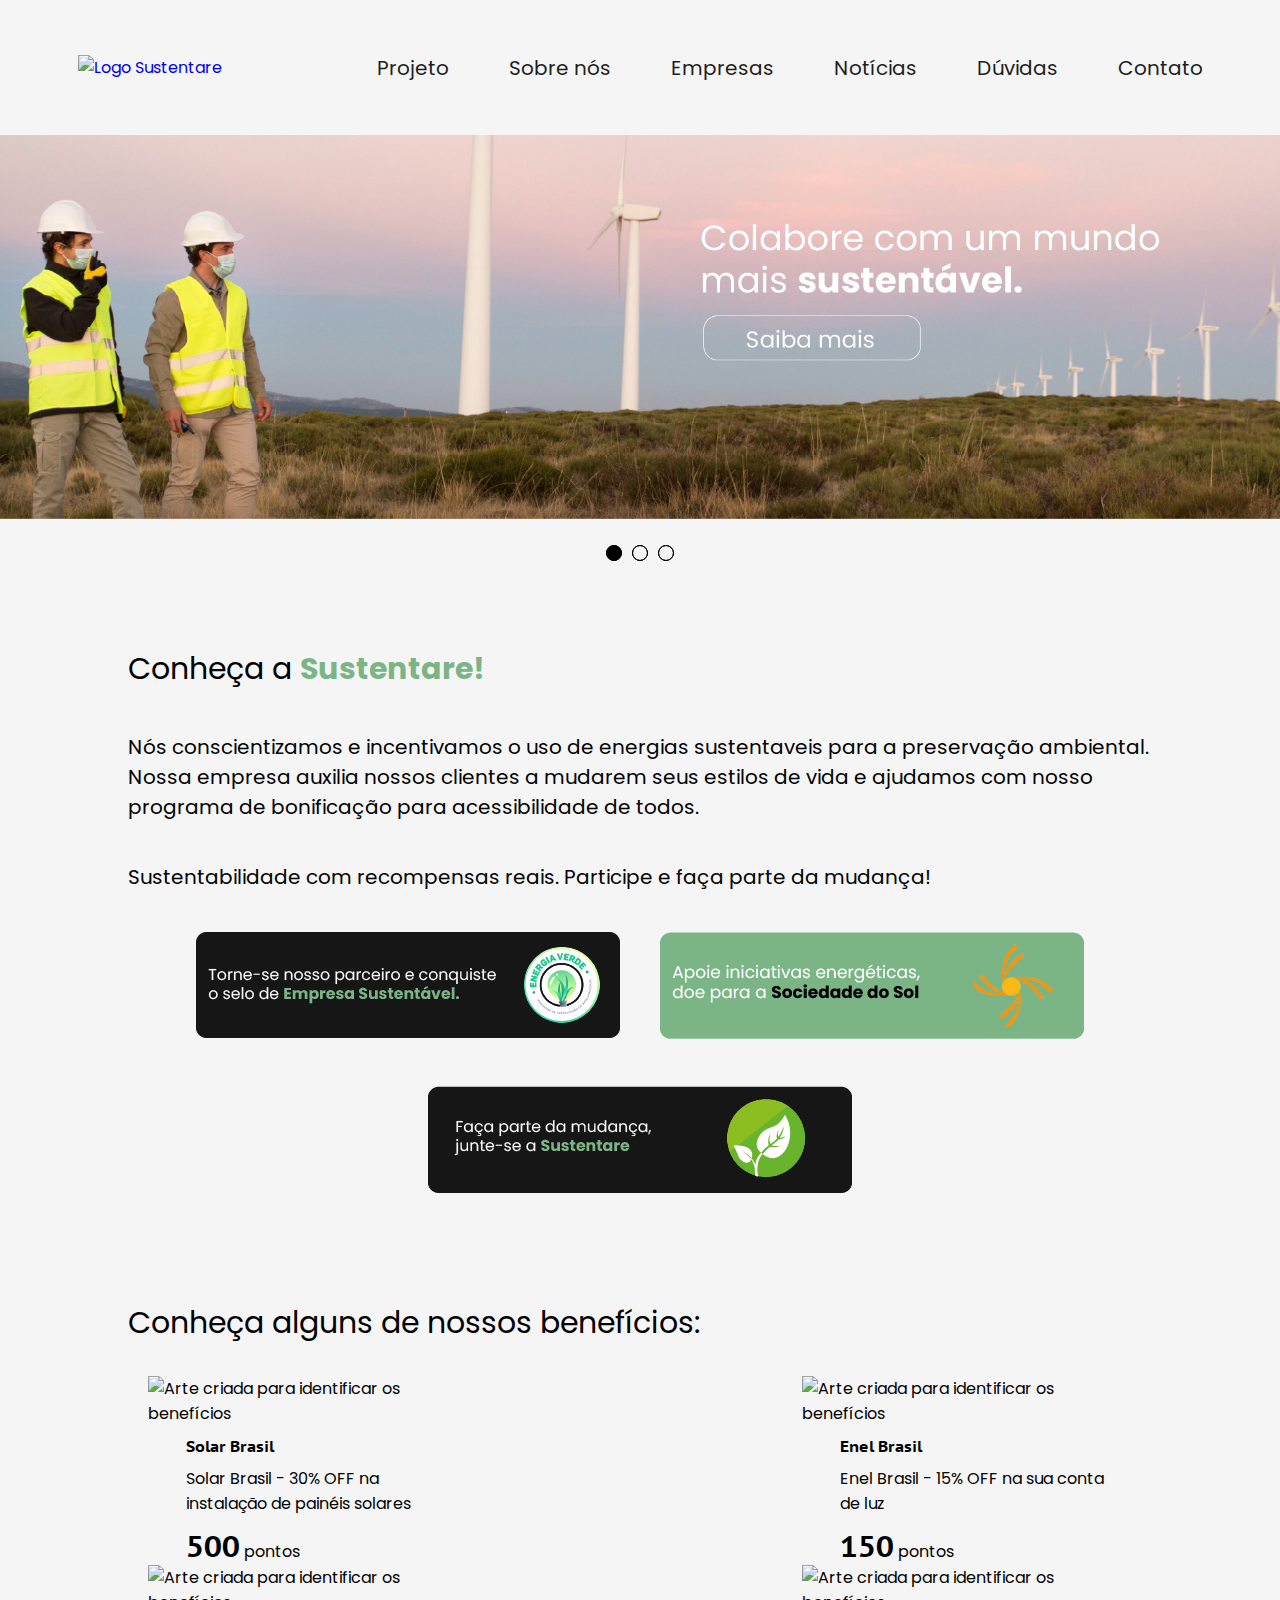
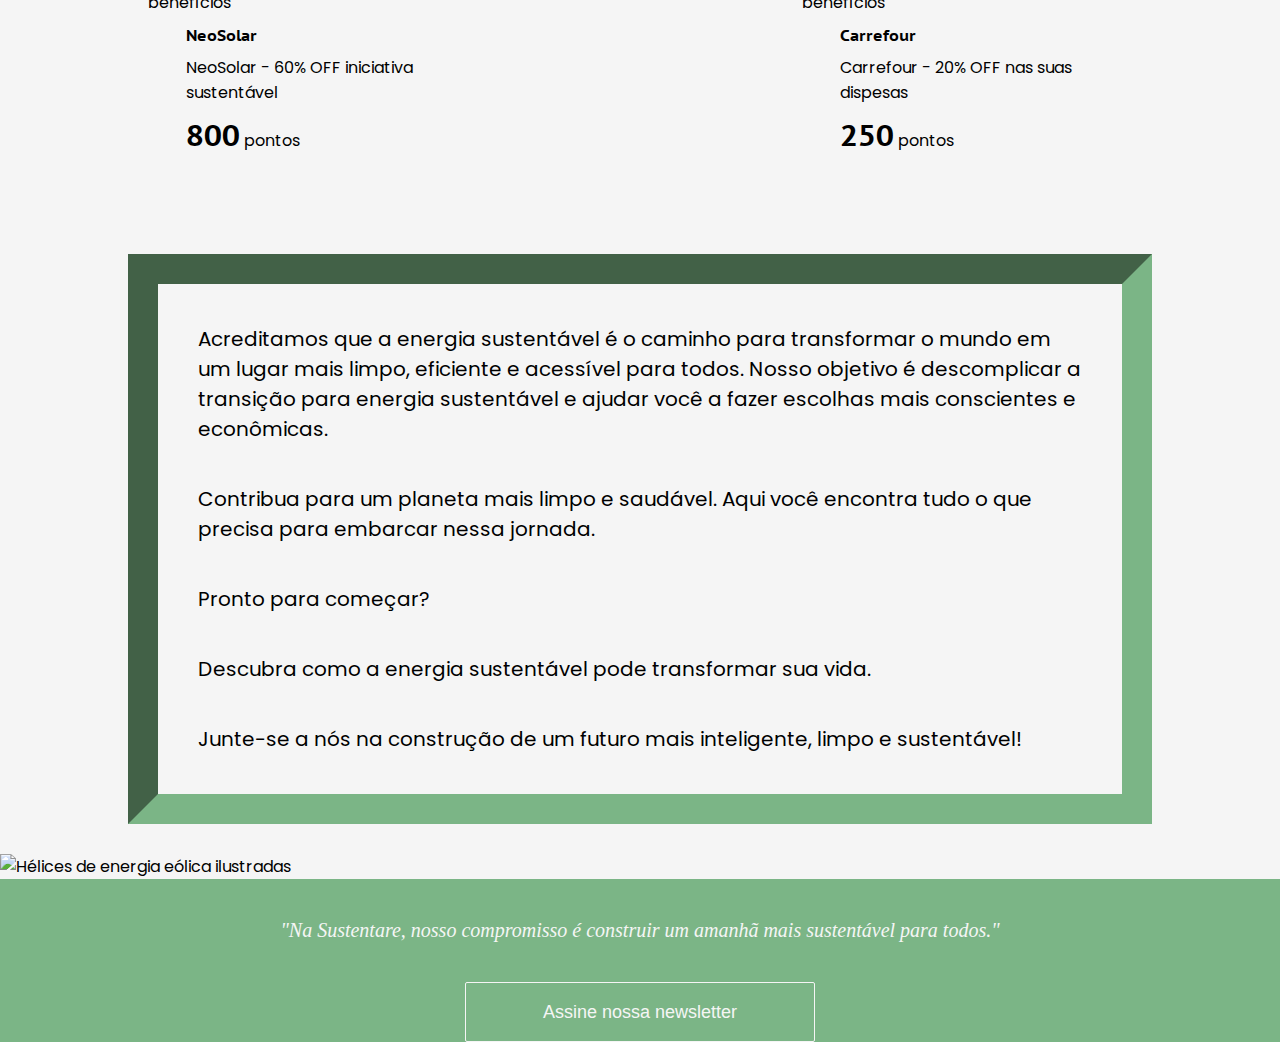
==== commit 2d9d905d: "Criação de páginas noticias e ajustes gerais" ====
--- a/index.html
+++ b/index.html
@@ -45,7 +45,8 @@
                 <li><a href="projeto.html">Projeto</a></li>
                 <li><a href="sobre-nos.html">Sobre nós</a></li>
                 <li><a href="empresa.html">Empresas</a></li>
-                <li><a href="">Notícias</a></li>
+                <li><a href="noticias.html">Notícias</a></li>
+                <li><a href="duvidas.html">Dúvidas</a></li>
                 <li><a href="contato.html">Contato</a></li>
             </ul>
         </nav>
@@ -57,7 +58,7 @@
             <input type="radio" name="btn-radio" id="radio3">
 
             <div class="slide-box primeiro">
-                <img class="img-desktop" src="imgs/slider1-.webp" alt="Duas pessoas em um campo com energia eólica">
+               <a href="projeto.html"><img class="img-desktop" src="imgs/slider1-.webp" alt="Duas pessoas em um campo com energia eólica"></a>
                 <img class="img-mobile" src="imgs/slider1-mobile.webp"
                     alt="Duas pessoas em um campo com energia eólica-mobile">
             </div>
@@ -103,13 +104,14 @@
     </section>
     <section class="posicao-mini-banners">
         <div>
-            <img src="imgs/minibanner-1.webp" alt="">
-        </div>
-        <div>
-            <img src="imgs/minibanner-1.webp" alt="">
-        </div>
-        <div>
-            <img src="imgs/minibanner-1.webp" alt="">
+            <img src="imgs/minibanner-1.webp" alt="Selo de empresa sustentável">
+        </div>
+        <div>
+            <a href="https://www.sociedadedosol.org.br/" target="_blank"><img src="imgs/minibanner-2.webp"
+                    alt="Logo sociedade do sol"></a>
+        </div>
+        <div>
+            <img src="imgs/minibanner-3.webp" alt="Junte-se a nos">
         </div>
     </section>
     <section>
--- a/css/slide.css
+++ b/css/slide.css
@@ -34,7 +34,7 @@
 .nav-auto {
   position: absolute;
   width: 100%;
-  margin-top: 26%;
+  margin-top: 32%;
   display: flex;
   justify-content: center;
   gap: 1rem;
--- a/css/footer.css
+++ b/css/footer.css
@@ -1,7 +1,7 @@
 footer {
   background-color: var(--verde-escuro);
   width: 100%;
-  height: 25vh;
+  height: auto;
 }
 
 .img-footer {
@@ -105,4 +105,10 @@
   .frase-footer {
     font-size: 1.8rem !important;
   }
+
+  .newsletter {
+    & button {
+      margin-bottom: 4rem;
+    }
+  }
 }
--- a/css/header.css
+++ b/css/header.css
@@ -28,4 +28,6 @@
     & a:hover {
       border-bottom: 1px solid var(--verde-escuro);
     }
-  }+  }
+
+  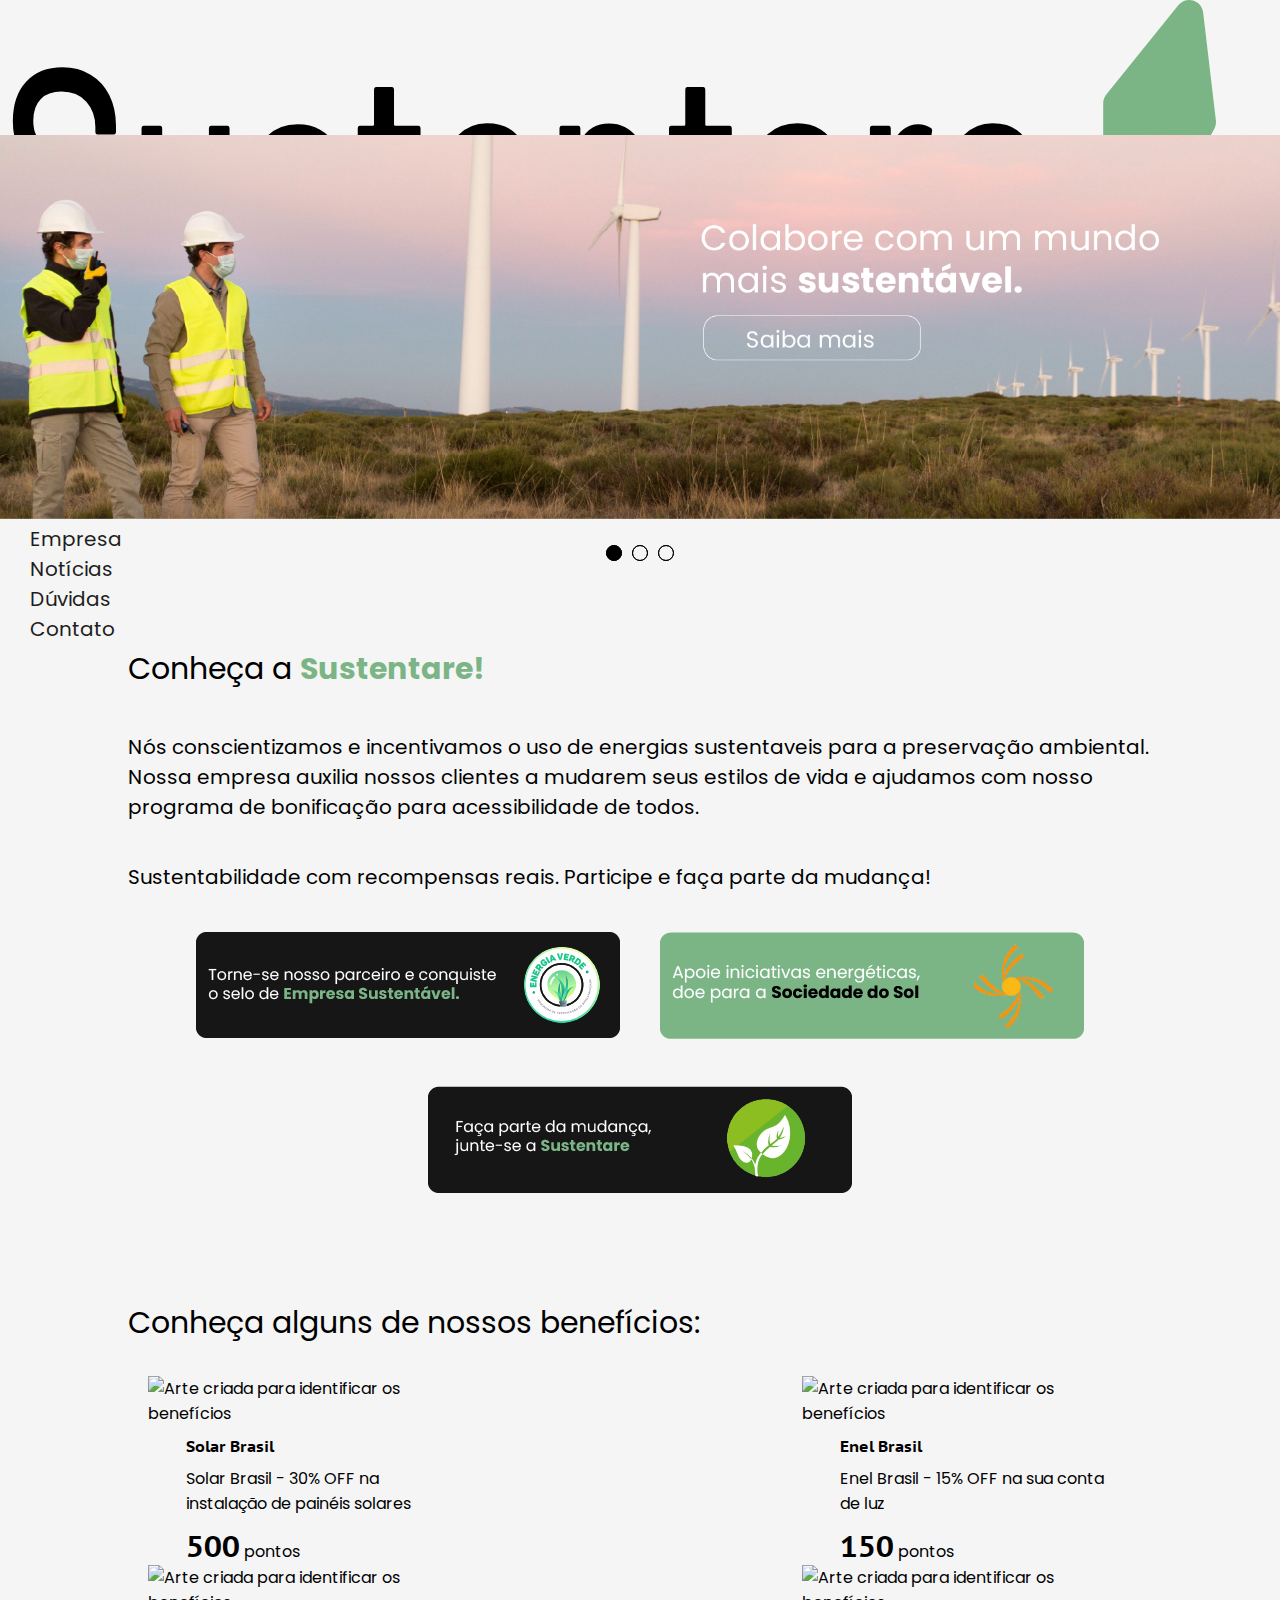
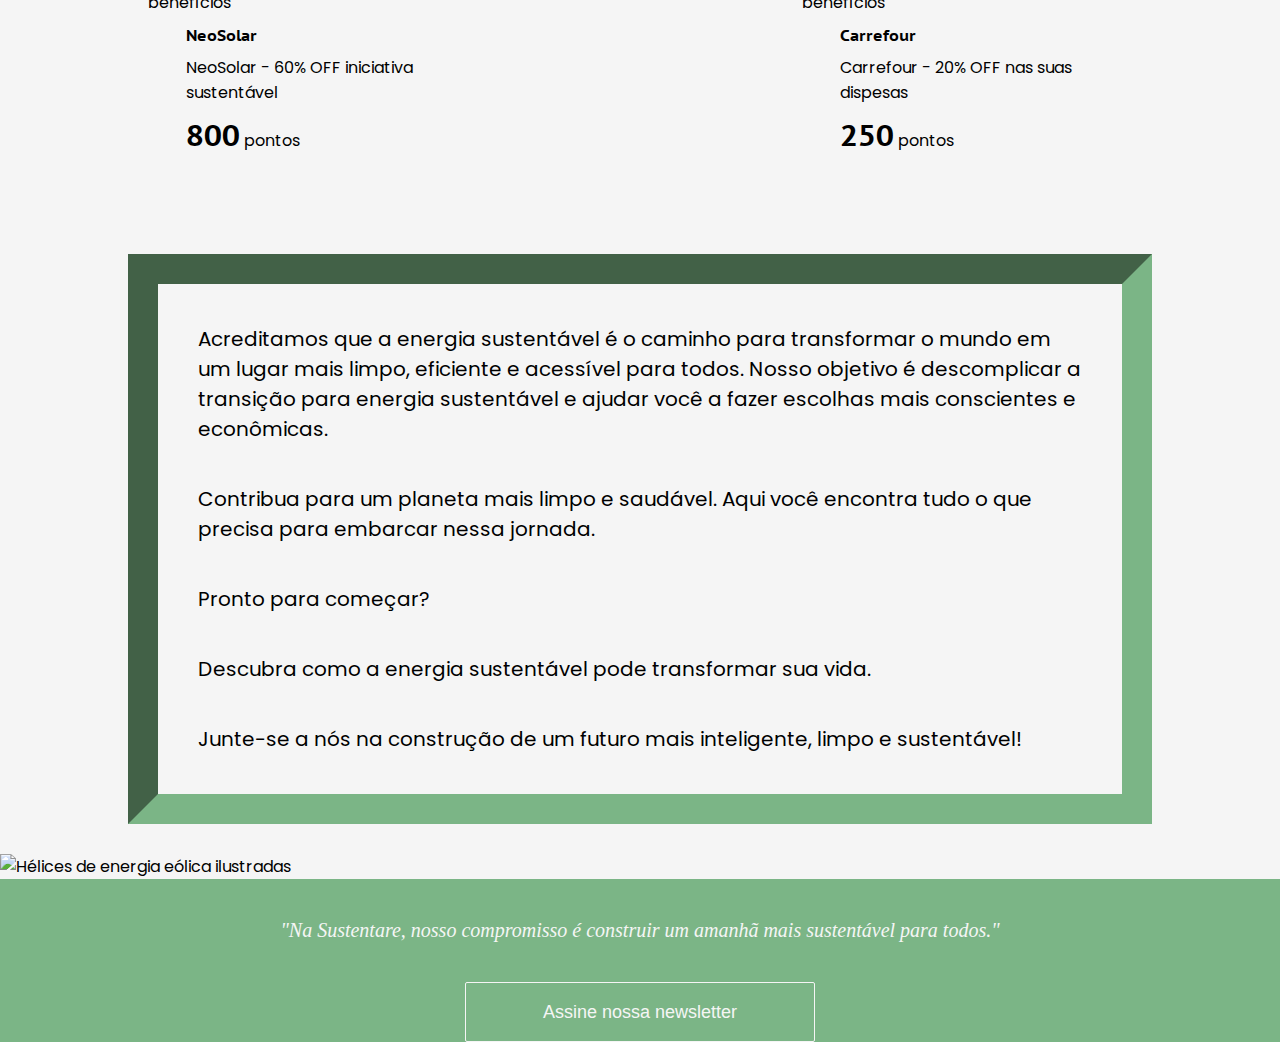
==== commit 947b56f6: "Pequenos ajustes durante páginas" ====
--- a/index.html
+++ b/index.html
@@ -6,12 +6,12 @@
     <meta name="viewport" content="width=device-width, initial-scale=1.0">
     <title>Sustentare</title>
     <link rel="shortcut icon" href="imgs/fav-icon.svg" type="image/x-icon">
-
+    <link href="https://cdn.jsdelivr.net/npm/bootstrap@5.0.2/dist/css/bootstrap.min.css" rel="stylesheet"
+        integrity="sha384-EVSTQN3/azprG1Anm3QDgpJLIm9Nao0Yz1ztcQTwFspd3yD65VohhpuuCOmLASjC" crossorigin="anonymous">
     <!-- CHAMADA CSS -->
     <link rel="stylesheet" href="css/style.css">
     <link rel="stylesheet" href="css/base.css">
     <link rel="stylesheet" href="css/slide.css">
-    <link rel="stylesheet" href="css/carrosel-marcas.css">
     <link rel="stylesheet" href="css/footer.css">
     <link rel="stylesheet" href="css/header.css">
     <!-- CHAMADA CSS -->
@@ -38,8 +38,108 @@
 </head>
 
 <body>
-    <header>
-        <a href="index.html"><img src="imgs/logo-preto.webp" alt="Logo Sustentare"></a>
+    <nav class="navbar navbar-expand-lg navbar-light bg-light">
+        <div class="container-fluid">
+            <a class="navbar-brand tamanho-logo" href="index.html"><svg id="Camada_2" data-name="Camada 2"
+                    xmlns="http://www.w3.org/2000/svg" viewBox="0 0 3562.13 1264.73">
+                    <defs>
+                        <style>
+                            @import url('https://fonts.googleapis.com/css2?family=Barlow:ital,wght@0,100;0,200;0,300;0,400;0,500;0,600;0,700;0,800;0,900;1,100;1,200;1,300;1,400;1,500;1,600;1,700;1,800;1,900&display=swap');
+
+                            .cls-1 {
+                                fill: #7bb586;
+                                stroke-width: 0px;
+                            }
+
+                            .cls-2 {
+                                font-family: "Barlow", serif;
+                                font-size: 860px;
+                                font-weight: 500;
+                            }
+                        </style>
+                    </defs>
+                    <g id="Camada_1-2" data-name="Camada 1">
+                        <g>
+                            <text font-family="Poppins" class="cls-2" transform="translate(0 805.87) scale(.74 1)">
+                                <tspan x="0" y="0">Sustentare</tspan>
+                            </text>
+                            <path class="cls-1"
+                                d="m3240.83,276.95L3451.66,15.37c22.87-28.37,68.61-15.19,72.88,21l37.31,316.9c1.01,8.55-.69,17.19-4.86,24.72l-248.14,448.57c-20.56,37.17-77.12,22.57-77.12-19.91v-503.88c0-9.39,3.21-18.5,9.11-25.81Z" />
+                        </g>
+                    </g>
+                </svg></a>
+            <button class="navbar-toggler" type="button" data-bs-toggle="collapse" data-bs-target="#navbarNav"
+                aria-controls="navbarNav" aria-expanded="false" aria-label="Toggle navigation">
+                <span class="navbar-toggler-icon"></span>
+            </button>
+            <div class="collapse navbar-collapse" id="navbarNav">
+                <ul class="navbar-nav ms-auto">
+                    <li class="nav-item">
+                        <a class="nav-link" href="projeto.html">
+                            <p>Projeto</p>
+                        </a>
+                    </li>
+                    <li class="nav-item">
+                        <a class="nav-link" href="sobre-nos.html">
+                            <p>Sobre-nós</p>
+                        </a>
+                    </li>
+                    <li class="nav-item">
+                        <a class="nav-link" href="empresa.html">
+                            <p>Empresa</p>
+                        </a>
+                    </li>
+                    <li class="nav-item">
+                        <a class="nav-link" href="noticias.html">
+                            <p>Notícias</p>
+                        </a>
+                    </li>
+                    <li class="nav-item">
+                        <a class="nav-link" href="duvidas.html">
+                            <p>Dúvidas</p>
+                        </a>
+                    </li>
+                    <li class="nav-item">
+                        <a class="nav-link" href="contato.html">
+                            <p>Contato</p>
+                        </a>
+                    </li>
+                </ul>
+            </div>
+        </div>
+    </nav>
+    <!-- <header>
+        <a href="index.html" class="tamanho-logo">
+
+            <svg id="Camada_2" data-name="Camada 2" xmlns="http://www.w3.org/2000/svg" viewBox="0 0 3562.13 1264.73">
+                <defs>
+                    <style>
+                    @import
+                    url('https://fonts.googleapis.com/css2?family=Barlow:ital,wght@0,100;0,200;0,300;0,400;0,500;0,600;0,700;0,800;0,900;1,100;1,200;1,300;1,400;1,500;1,600;1,700;1,800;1,900&display=swap');
+
+                    .cls-1 {
+                    fill: #7bb586;
+                    stroke-width: 0px;
+                    }
+
+                    .cls-2 {
+                    font-family: "Barlow", serif;
+                    font-size: 860px;
+                    font-weight: 700;
+                    }
+                    </style>
+                </defs>
+                <g id="Camada_1-2" data-name="Camada 1">
+                    <g>
+                        <text font-family="Poppins" class="cls-2" transform="translate(0 805.87) scale(.74 1)">
+                            <tspan x="0" y="0">Sustentare</tspan>
+                        </text>
+                        <path class="cls-1"
+                            d="m3240.83,276.95L3451.66,15.37c22.87-28.37,68.61-15.19,72.88,21l37.31,316.9c1.01,8.55-.69,17.19-4.86,24.72l-248.14,448.57c-20.56,37.17-77.12,22.57-77.12-19.91v-503.88c0-9.39,3.21-18.5,9.11-25.81Z" />
+                    </g>
+                </g>
+            </svg>
+        </a>
         <nav>
             <ul>
                 <li><a href="projeto.html">Projeto</a></li>
@@ -50,7 +150,7 @@
                 <li><a href="contato.html">Contato</a></li>
             </ul>
         </nav>
-    </header>
+    </header> -->
     <section class="slider">
         <div class="slider-content">
             <input type="radio" name="btn-radio" id="radio1">
@@ -58,7 +158,8 @@
             <input type="radio" name="btn-radio" id="radio3">
 
             <div class="slide-box primeiro">
-               <a href="projeto.html"><img class="img-desktop" src="imgs/slider1-.webp" alt="Duas pessoas em um campo com energia eólica"></a>
+                <a href="projeto.html"><img class="img-desktop" src="imgs/slider1-.webp"
+                        alt="Duas pessoas em um campo com energia eólica"></a>
                 <img class="img-mobile" src="imgs/slider1-mobile.webp"
                     alt="Duas pessoas em um campo com energia eólica-mobile">
             </div>
@@ -197,6 +298,11 @@
             </div>
         </div>
     </footer>
+
+    <script src="https://cdn.jsdelivr.net/npm/bootstrap@5.0.2/dist/js/bootstrap.bundle.min.js"
+        integrity="sha384-MrcW6ZMFYlzcLA8Nl+NtUVF0sA7MsXsP1UyJoMp4YLEuNSfAP+JcXn/tWtIaxVXM"
+        crossorigin="anonymous"></script>
+
     <script src="js/slide.js"></script>
 </body>
 
--- a/css/style.css
+++ b/css/style.css
@@ -73,14 +73,14 @@
   margin-right: 2rem;
   min-width: 330px;
 
-  & img {
+  /* & img {
     transition: 0.5s;
     cursor: pointer;
   }
 
   & img:hover {
     scale: 1.1;
-  }
+  } */
 }
 
 h2 {
@@ -147,6 +147,7 @@
   .text-final {
     font-size: 1.8rem;
     padding: 1rem;
+    text-align: justify;
   }
 
   .texto-home {
@@ -154,6 +155,7 @@
       font-size: 1.8rem;
       text-align: left;
       padding: 0 2rem 0 2rem;
+      text-align: justify;
     }
   }
 
@@ -164,4 +166,24 @@
   h2 {
     font-size: 2.5rem;
   }
+
+  .espaco-card {
+    width: 90%;
+    margin-bottom: 4rem;
+    gap: 0;
+  }
+
+  .text-final {
+    margin-top: 2rem;
+  }
+
+  h2 {
+    margin-top: 3rem;
+  }
+
+  .texto-home {
+    & p {
+      margin-top: 0;
+    }
+  }
 }
--- a/css/base.css
+++ b/css/base.css
@@ -3,7 +3,7 @@
   margin: 0;
   padding: 0;
   box-sizing: border-box;
-  text-decoration: none;
+  text-decoration: none !important;
 }
 /* RESET CSS */
 
--- a/css/header.css
+++ b/css/header.css
@@ -1,18 +1,17 @@
-header {
+/* header {
     width: 100%;
     height: 15vh;
     display: flex;
     flex-wrap: wrap;
     align-items: center;
     justify-content: space-around;
-  
-    & img {
-      width: 20rem;
-      cursor: pointer;
-    }
-  }
-  
-  nav {
+  } */
+
+.tamanho-logo {
+  width: 20rem;
+}
+
+/* nav {
     & ul {
       display: flex;
       flex-wrap: wrap;
@@ -28,6 +27,57 @@
     & a:hover {
       border-bottom: 1px solid var(--verde-escuro);
     }
+  } */
+
+nav {
+  height: 15vh;
+
+  & li {
+    display: flex;
+    font-size: 2rem;
+  }
+}
+
+.container-fluid {
+  width: 95%;
+}
+
+
+
+.nav-link {
+  padding-left: 3rem !important;
+  color: var(--preto) !important;
+  transition: 0.7s;
+}
+
+.nav-link:hover {
+  color: var(--verde-escuro) !important;
+}
+
+.bg-light {
+  background-color: var(--branco) !important;
+}
+
+.navbar-toggler {
+  border: none !important;
+}
+.navbar-toggler:focus {
+  box-shadow: none;
+}
+
+.navbar-collapse {
+  transition: 0.8s;
+}
+
+@media screen and (max-width: 991px) {
+  nav {
+    height: auto;
   }
 
-  +  .tamanho-logo {
+    margin-top: 1rem;
+  }
+  .nav-link {
+    padding-left: 0rem !important;
+  }
+}
